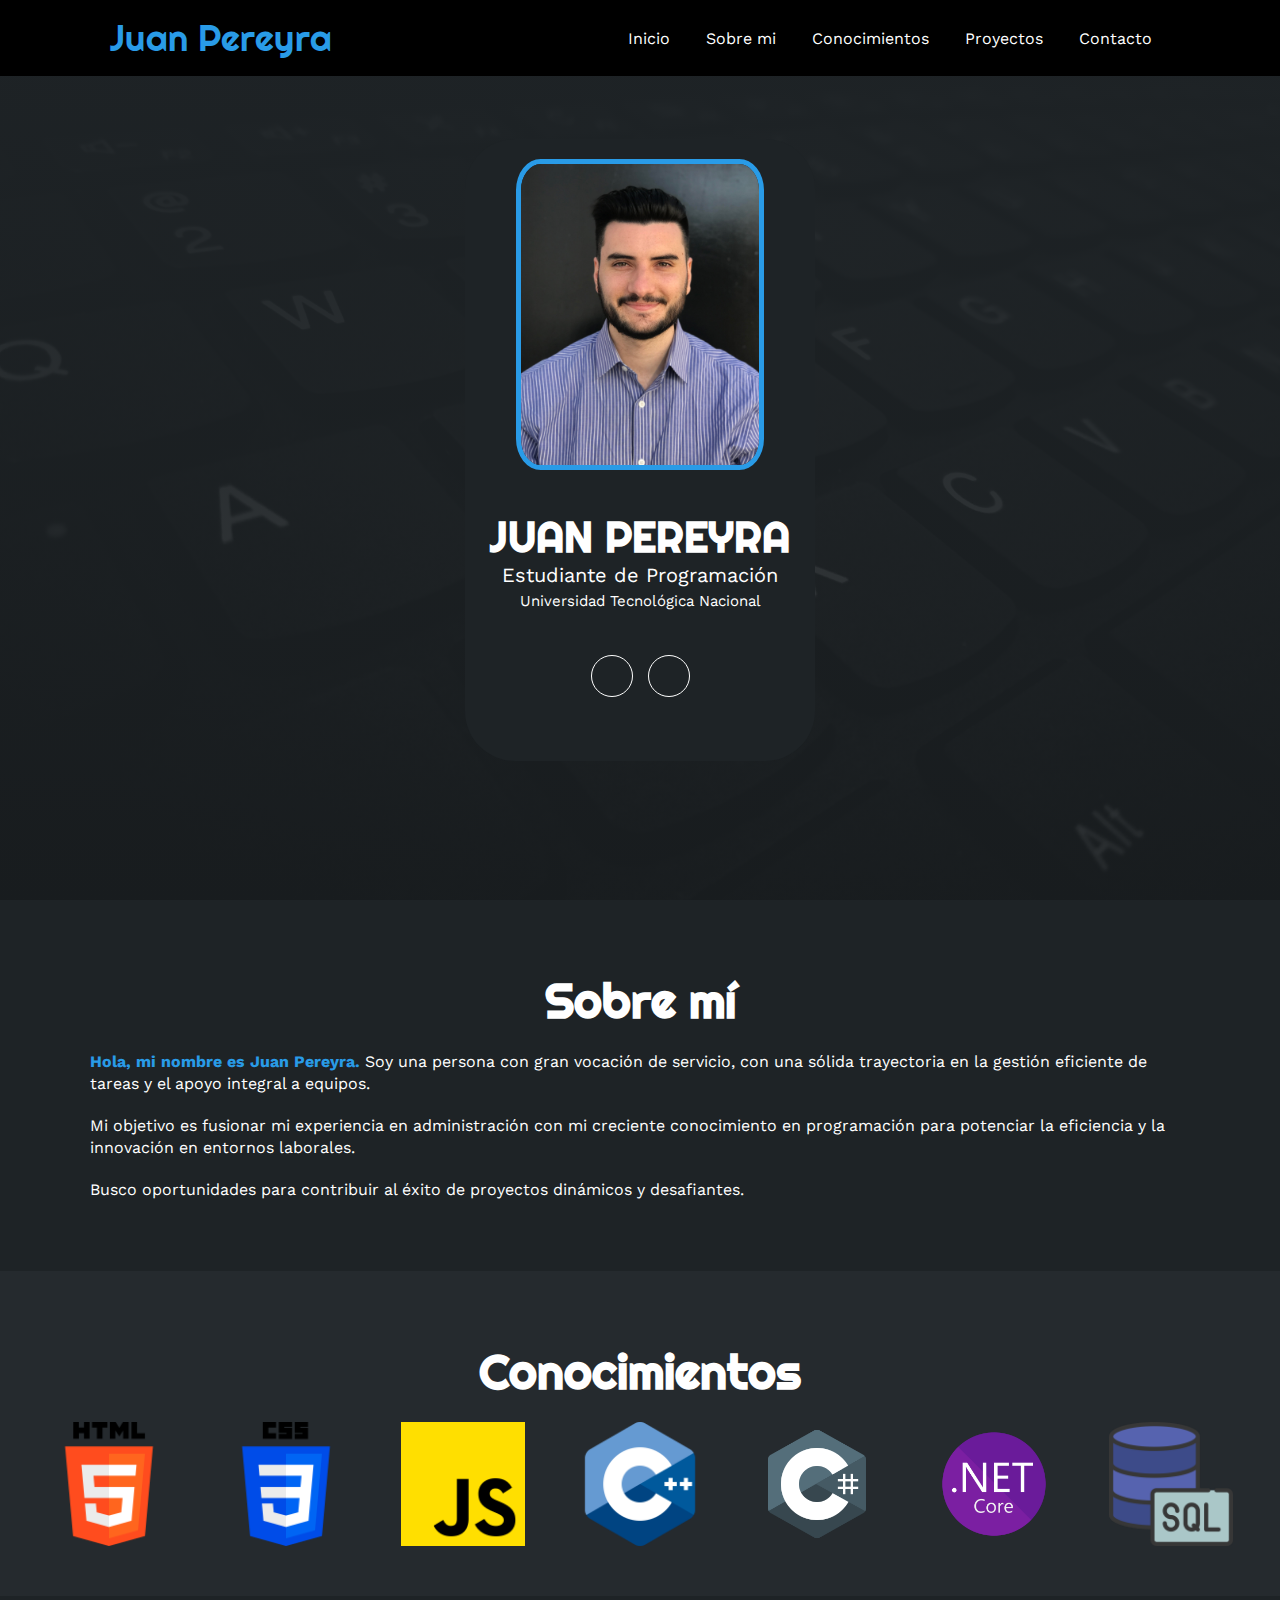
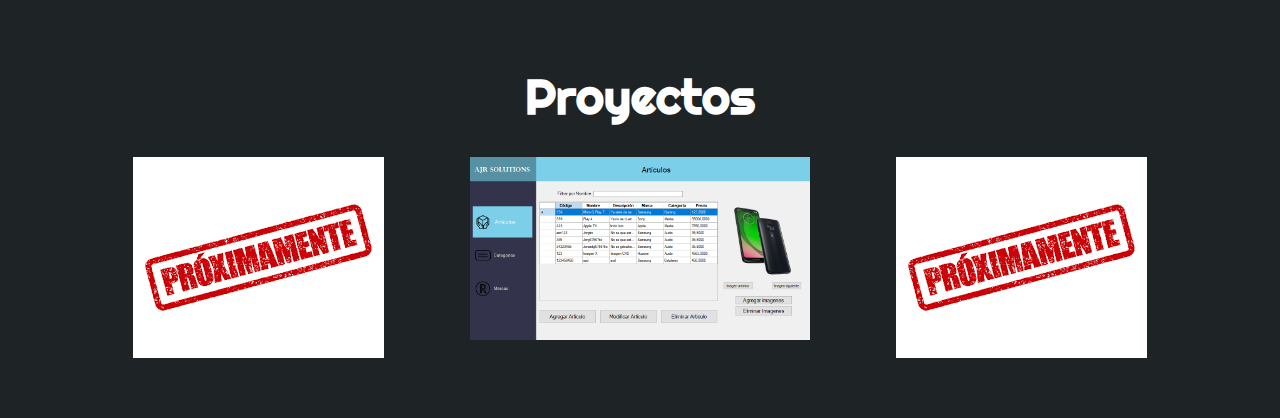
==== index.html @ 8c3b56a8 "Seccion proyectos creada con sus estilos" ====
<!DOCTYPE html>
<html lang="en">
<head>
    <meta charset="UTF-8">
    <meta name="viewport" content="width=device-width, initial-scale=1.0">
    <link rel="stylesheet" href="https://cdnjs.cloudflare.com/ajax/libs/font-awesome/6.5.2/css/all.min.css" integrity="sha512-SnH5WK+bZxgPHs44uWIX+LLJAJ9/2PkPKZ5QiAj6Ta86w+fsb2TkcmfRyVX3pBnMFcV7oQPJkl9QevSCWr3W6A==" crossorigin="anonymous" referrerpolicy="no-referrer" />
    <title>Portfolio Juan Pereyra</title>
    <link rel="stylesheet" href="estilos.css">
</head>
<body>

    <!-- BARRA DE NAV -->
    <div class="contenedor-header">
        <header>
            <div class="logo">
                <a href="#" >Juan Pereyra</a>
            </div>
            <nav id="nav">
                <ul>
                    <li><a href="#inicio">Inicio</a></li>
                    <li><a href="#sobremi">Sobre mi</a></li>
                    <li><a href="#conocimientos">Conocimientos</a></li>
                    <li><a href="#proyectos">Proyectos</a></li>
                    <li><a href="#contacto">Contacto</a></li>
                </ul>
            </nav>
            <div class="nav-responsive">
                <i class="fa-solid fa-bars"></i>
            </div>
        </header>
    </div>

    <!-- INICIO -->
    <section id="inicio" class="inicio">
        <div class="contenido-banner">
            <div class="contenedor-img">
                <img src="Imagenes/img-juan-pereyra.jpg" alt="Imagen-Juan-Pereyra">
            </div>
            <h1>JUAN PEREYRA</h1>
            <h2>Estudiante de Programación</h2>
            <h3>Universidad Tecnológica Nacional</h3>
            <div class="redes">
                <a href="https://www.linkedin.com/in/juanpereyrajmp/" target="_blank"><i class="fa-brands fa-linkedin-in"></i></a>
                <a href="https://github.com/juanpereyrajmp" target="_blank"><i class="fa-brands fa-github"></i></a>
            </div>
        </div>
    </section>

    <!-- SOBRE MI -->
    <section id="sobremi" class="sobremi">
        <div class="contenido-seccion">
            <h2>Sobre mí</h2>
            <p><span>Hola, mi nombre es Juan Pereyra.</span> Soy una persona con gran vocación de servicio, con una sólida trayectoria en la gestión eficiente de tareas
                y el apoyo integral a equipos. 
            </p>
            <p>
                Mi objetivo es fusionar mi experiencia en administración con mi creciente conocimiento en
                programación para potenciar la eficiencia y la innovación en entornos laborales. 
            </p>
            <p>
                Busco oportunidades para contribuir al éxito de proyectos dinámicos y desafiantes.
            </p>
        </div>
    </section>

    <!-- CONOCIMIENTOS -->
    <section class="conocimientos" id="conocimientos">
        <div class="contenido-seccion">
            <h2>Conocimientos</h2>
            <div class="contenedor-conocimientos">
                <img src="Imagenes/html.png" alt="">
                <img src="Imagenes/css.png" alt="css">
                <img src="Imagenes/js.png" alt="javascript">
                <img src="Imagenes/c++.png" alt="c++">
                <img src="Imagenes/c.png" alt="c">
                <img src="Imagenes/net.png" alt=".net">
                <img src="Imagenes/sql.png" alt="sqlserver">
            </div>
        </div>
    </section>

    <!-- PROYECTOS -->
    <section id="proyectos" class="proyectos">
        <div class="contenido-seccion">
            <h2>Proyectos</h2>
            <div class="galeria">
                <div class="proyecto">
                    <img src="Imagenes/proximamente.png" alt="proximamente">
                    <div class="overlay">
                        <h3>Nombre Proyecto</h3>
                        <p>Proximamente nuevos proyectos</p>
                    </div>
                </div>
                <div class="proyecto">
                    <img src="Imagenes/abm-articulos.png" alt="abm-articulos">
                    <a href="https://github.com/juanpereyrajmp/tp-winform-equipo-8" target="_blank">
                        <div class="overlay">
                            <h3>ABM Artículos</h3>
                            <p>C# - SQL Server - WinForms</p>
                        </div>
                    </a>
                </div>
                <div class="proyecto">
                    <img src="Imagenes/proximamente.png" alt="proximamente">
                    <div class="overlay">
                        <h3>Nombre Proyecto</h3>
                        <p>Proximamente nuevos proyectos</p>
                    </div>
                </div>
            </div>
        </div>
    </section>

    <footer>

    </footer>
</body>
</html>
---- estilos.css ----
@import url('https://fonts.googleapis.com/css2?family=Work+Sans:ital,wght@0,100..900;1,100..900&display=swap');
@import url('https://fonts.googleapis.com/css2?family=Righteous&display=swap');

*{
    box-sizing: border-box;
    font-family: 'Work Sans';
    margin: 0;
    padding: 0;
}
html{
    scroll-behavior: smooth;
}

/* NAV */

.contenedor-header{
    background: black;
    position: fixed;
    width: 100%;
    top: 0;
    left: 0;
    z-index: 99;
}
.contenedor-header header{
    max-width: 1100px;
    margin: auto;
    display: flex;
    justify-content: space-between;
    align-items: center;
    padding: 15px 20px;
}
.contenedor-header header .logo a{
    font-family: 'Righteous';
    font-size: 36px;
    color: #299be7;
    text-decoration: none;
}
.contenedor-header header ul{
    display: flex;
    list-style: none;
}
.contenedor-header header nav ul li a{
    text-align: none;
    color: #fff;
    margin: 0 15px;
    padding: 3px;
    transition: .5s;
    text-decoration: none;
}
.contenedor-header header nav ul li a:hover{
    color: #299be7;
}
.nav-responsive{
    background-color: #299be7;
    color: #fff;
    padding: 5px 10px;
    border-radius: 5px;
    cursor: pointer;
    display: none;
}

/* INICIO */

.inicio{
    background: linear-gradient(to top, rgba(30,35,38,.8), rgba(30,35,38,1)),
    url(Imagenes/teclado-fondo.jpg);
    background-size: cover;
    height: 100vh;
    color: #fff;
    display: flex;
    align-items: center;
}
.inicio .contenido-banner{
    padding: 20px;
    background-color: #1e2326;
    max-width: 350px;
    margin: auto;
    text-align: center;
    border-radius: 50px;
}
.inicio .contenido-banner img{
    margin-top: 20px;
    border: 5px solid #299be7;
    display: block;
    width: 80%;
    margin: auto;
    border-radius: 10%;
}
.inicio .contenido-banner h1{
    margin-top: 40px;
    font-size: 42px;
    font-family: 'Righteous';
}
.inicio .contenido-banner h2{
    font-size: 20px;
    font-weight: normal;
}
.inicio .contenido-banner h3{
    font-size: 15px;
    font-weight: normal;
    padding: 5px;
}
.inicio .contenido-banner .redes a{
    color: #fff;
    display: inline-block;
    text-decoration: none;
    border: 1px solid #fff;
    border-radius: 100%;
    width: 42px;
    height: 42px;
    line-height: 42px;
    margin: 40px 5px;
    font-size: 20px;
    transition: .3s;
}
.inicio .contenido-banner .redes a:hover{
    background-color: #299be7;
}

/* SOBRE MI */

.sobremi{
    background-color: #1e2326;
    color: #fff;
    padding: 50px 20px;
}
.sobremi .contenido-seccion{
    max-width: 1100px;
    margin: auto;
}
.sobremi h2{
    font-size: 48px;
    font-family: 'Righteous';
    text-align: center;
    padding: 20px 0;
}
.sobremi .contenido-seccion p{
    font: 18px;
    line-height: 22px;
    margin-bottom: 20px;
}
.sobremi .contenido-seccion p span{
    color: #299be7;
    font-weight: bold;
}

/* CONOCIMIENTOS */
.conocimientos{
    background-color: #252a2e;
    color: #fff;
    padding: 50px 20px;
}
.conocimientos h2{
    font-size: 48px;
    font-family: 'Righteous';
    text-align: center;
    padding: 20px 0;
}
.contenedor-conocimientos{
    display: flex;
    justify-content: center;
    
}
.contenedor-conocimientos img{
    margin-top: 20px;
    display: block;
    width: 10%;
    margin: auto;
}

/* PROYECTOS */
.proyectos{
    background-color: #1e2326;
    color: #fff;
    padding: 50px 20px;
}
.proyectos .contenido-seccion{
    max-width: 1100px;
    margin: auto;
}
.proyectos h2{
    font-size: 48px;
    font-family: 'Righteous';
    text-align: center;
    padding: 20px 0;
}
.proyectos .galeria{
    display: flex;
    flex-wrap: wrap;
    justify-content: space-around;
}
.proyectos .galeria .proyecto{
    color: black;
    position: relative;
    max-width: 340px;
    height: fit-content;
    margin: 10px;
    cursor: pointer;
}
.proyectos a{
    color: black;
}
.proyectos .galeria .proyecto img{
    width: 100%;
    display: block;
}
.proyectos .galeria .proyecto .overlay{
    position: absolute;
    top: 0;
    width: 100%;
    height: 100%;
    text-align: center;
    background: linear-gradient(rgba(41,155,231,.8), rgba(41,155,231,.8));
    display: flex;
    flex-direction: column;
    justify-content: center;
    transition: 1s;
    font-size: 18px;
    letter-spacing: 3px;
    opacity: 0;
}
.proyectos .galeria .proyecto .overlay h3{
    margin-bottom: 20px;
    transition: 1s;
}
.proyectos .galeria .proyecto .overlay:hover{
    opacity: 1;
}
.proyectos .galeria .proyecto .overlay:hover h3{
    margin-bottom: 0px;
}
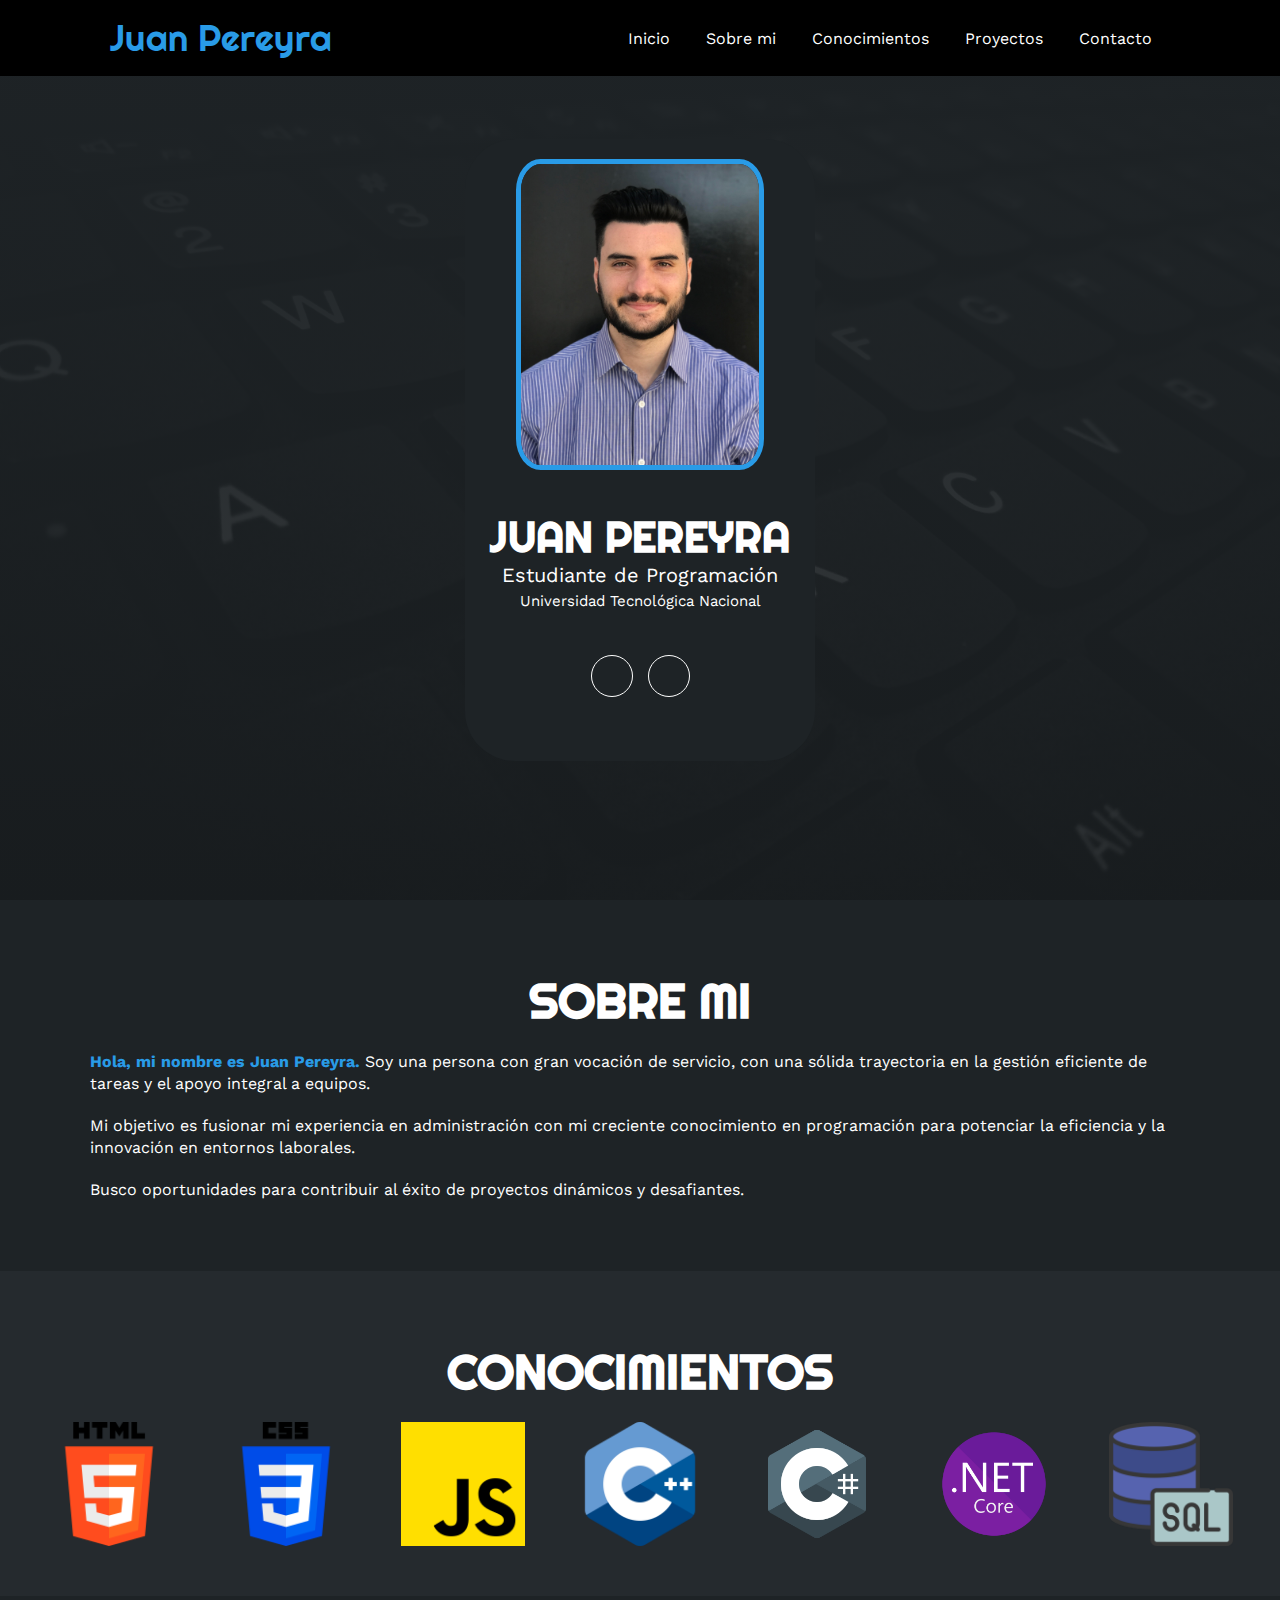
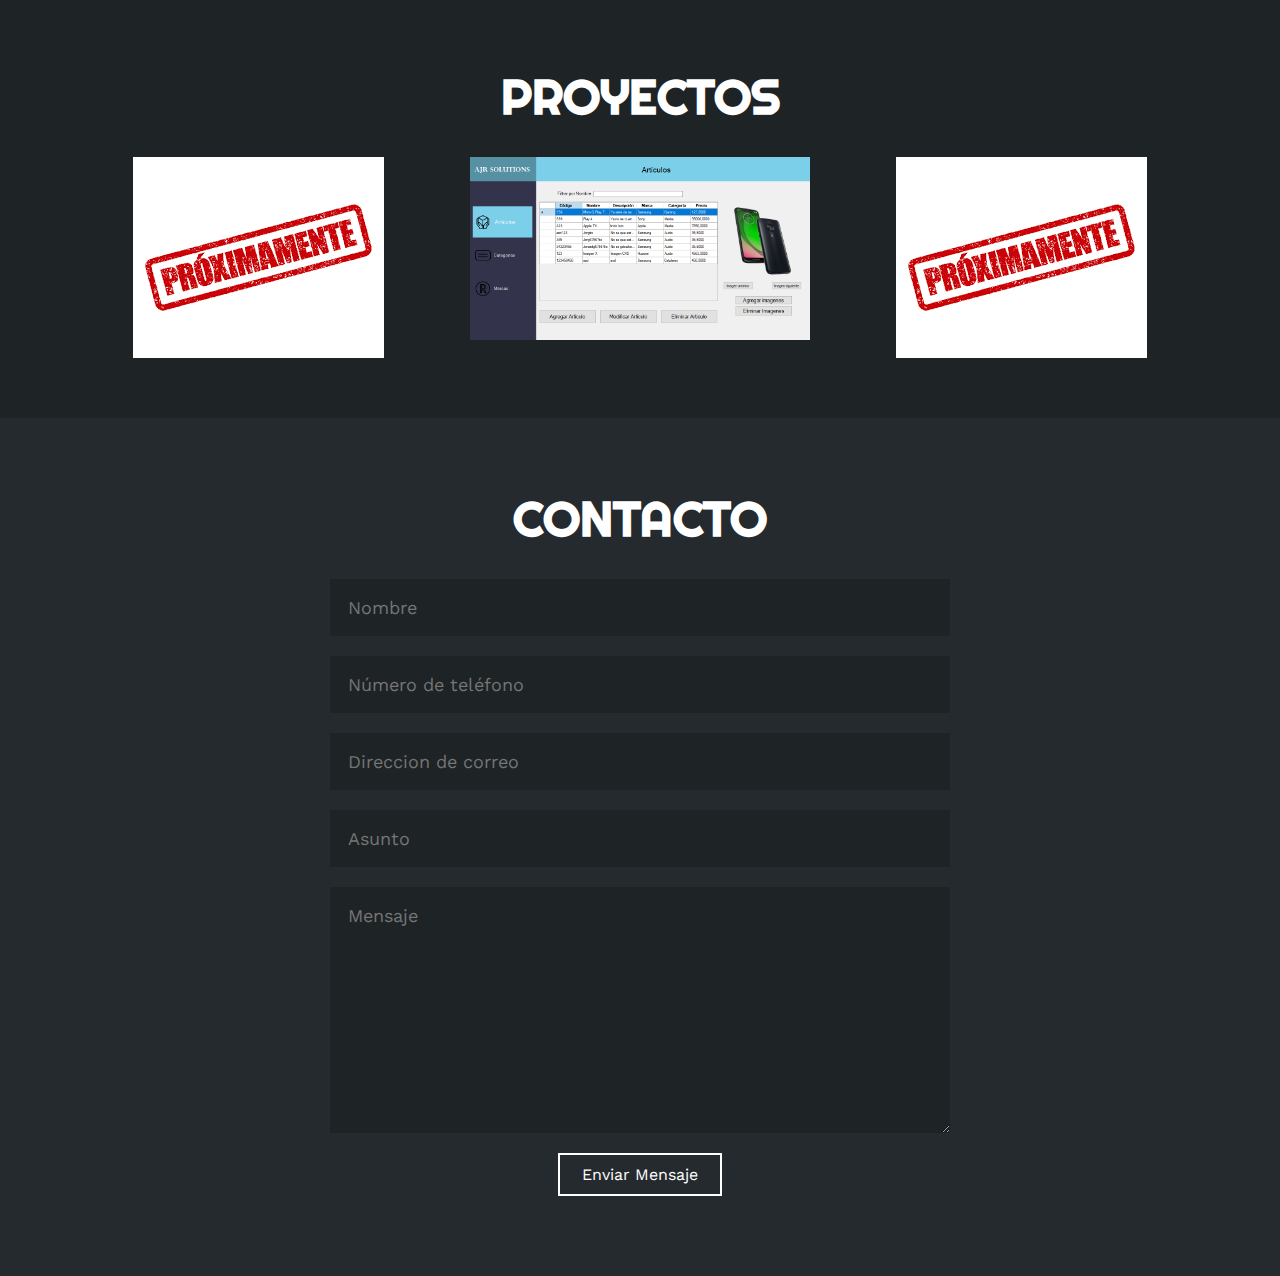
==== commit 4e1b8fa0: "Seccion de contacto creada con sus estilos" ====
--- a/index.html
+++ b/index.html
@@ -49,7 +49,7 @@
     <!-- SOBRE MI -->
     <section id="sobremi" class="sobremi">
         <div class="contenido-seccion">
-            <h2>Sobre mí</h2>
+            <h2>SOBRE MI</h2>
             <p><span>Hola, mi nombre es Juan Pereyra.</span> Soy una persona con gran vocación de servicio, con una sólida trayectoria en la gestión eficiente de tareas
                 y el apoyo integral a equipos. 
             </p>
@@ -66,7 +66,7 @@
     <!-- CONOCIMIENTOS -->
     <section class="conocimientos" id="conocimientos">
         <div class="contenido-seccion">
-            <h2>Conocimientos</h2>
+            <h2>CONOCIMIENTOS</h2>
             <div class="contenedor-conocimientos">
                 <img src="Imagenes/html.png" alt="">
                 <img src="Imagenes/css.png" alt="css">
@@ -82,7 +82,7 @@
     <!-- PROYECTOS -->
     <section id="proyectos" class="proyectos">
         <div class="contenido-seccion">
-            <h2>Proyectos</h2>
+            <h2>PROYECTOS</h2>
             <div class="galeria">
                 <div class="proyecto">
                     <img src="Imagenes/proximamente.png" alt="proximamente">
@@ -111,6 +111,25 @@
         </div>
     </section>
 
+    <!-- CONTACTO -->
+    <section id="contacto" class="contacto">
+        <div class="contenido-seccion">
+            <h2>CONTACTO</h2>
+            <div class="fila">
+                <div class="col">
+                    <input type="text" placeholder="Nombre">
+                    <input type="text" placeholder="Número de teléfono">
+                    <input type="text" placeholder="Direccion de correo">
+                    <input type="text" placeholder="Asunto">
+                    <textarea name="" id="" cols="30" rows="10" placeholder="Mensaje"></textarea>
+                    <button>
+                        Enviar Mensaje <i class="fa-solid fa-paper-plane"></i>
+                        <span class="overlay"></span>
+                    </button>
+                </div>
+            </div>
+        </div>
+    </section>
     <footer>
 
     </footer>
--- a/estilos.css
+++ b/estilos.css
@@ -230,4 +230,67 @@
     margin-bottom: 0px;
 }
 
-
+/* CONTACTO */
+.contacto{
+    background-image: url();
+    background-color: #252a2e;
+    color: #fff;
+    padding: 50px 0;
+}
+.contacto .contenido-seccion{
+    max-width: 1100;
+    margin: auto;
+}
+.contacto h2{
+    font-size: 48px;
+    font-family: 'Righteous';
+    text-align: center;
+    padding: 20px 0;
+}
+.contacto .fila{
+    display: flex;
+    justify-content: center;
+}
+.contacto .col{
+    width: 50%;
+    padding: 10px;
+    position: relative;
+}
+.contacto .col input, .contacto .col textarea{
+    display: block;
+    width: 100%;
+    padding: 18px;
+    border: none;
+    margin-bottom: 20px;
+    background-color: #1e2326;
+    color: #fff;
+    font-size: 18px;
+}
+.contacto button{
+    cursor: pointer;
+    background-color: transparent;
+    border: 2px solid #fff;
+    width: fit-content;
+    display: block;
+    margin: 20px auto;
+    padding: 10px 22px;
+    font-size: 16px;
+    color: #fff;
+    position: relative;
+    z-index: 10;
+}
+.contacto button .overlay{
+    position: absolute;
+    top: 0;
+    left: 0;
+    width: 0;
+    height: 100%;
+    background-color: #299be7;
+    z-index: -1;
+    transition: 1s;
+}
+.contacto button:hover .overlay{
+    width: 100%;
+}
+
+
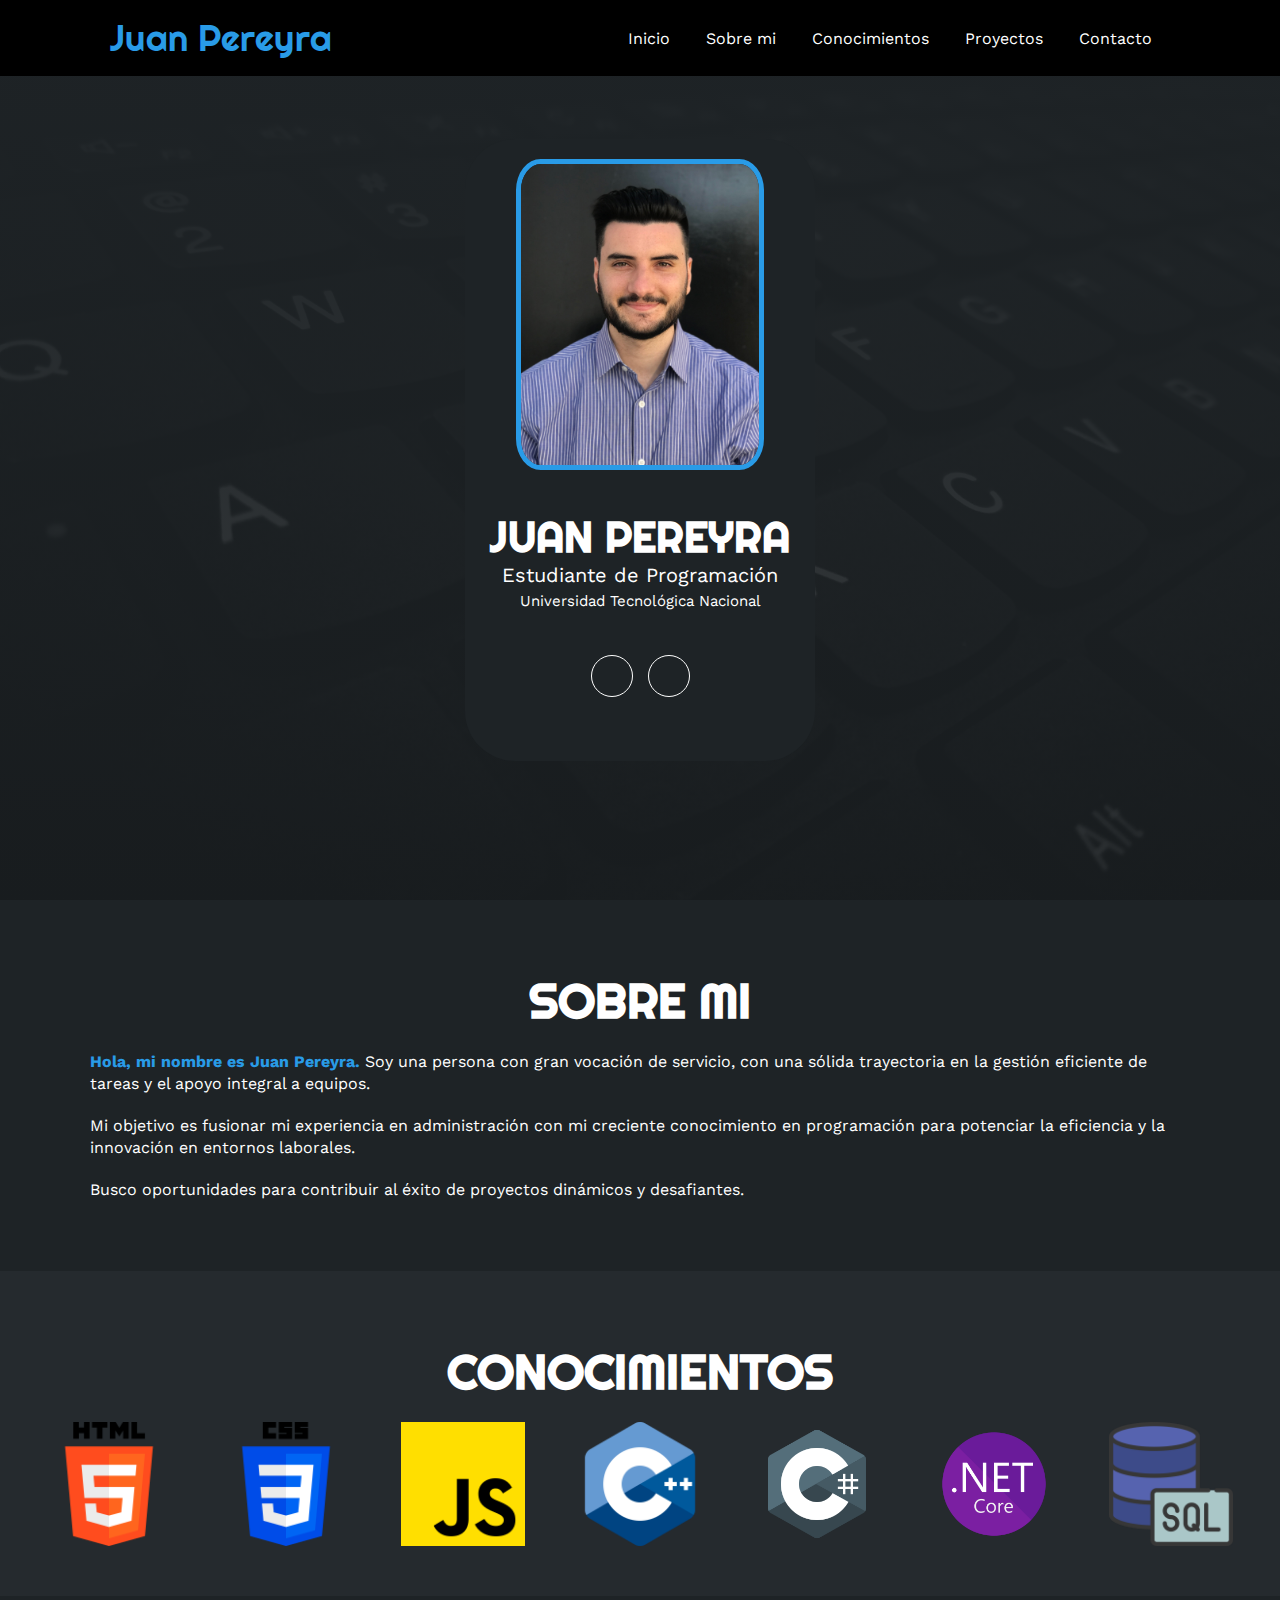
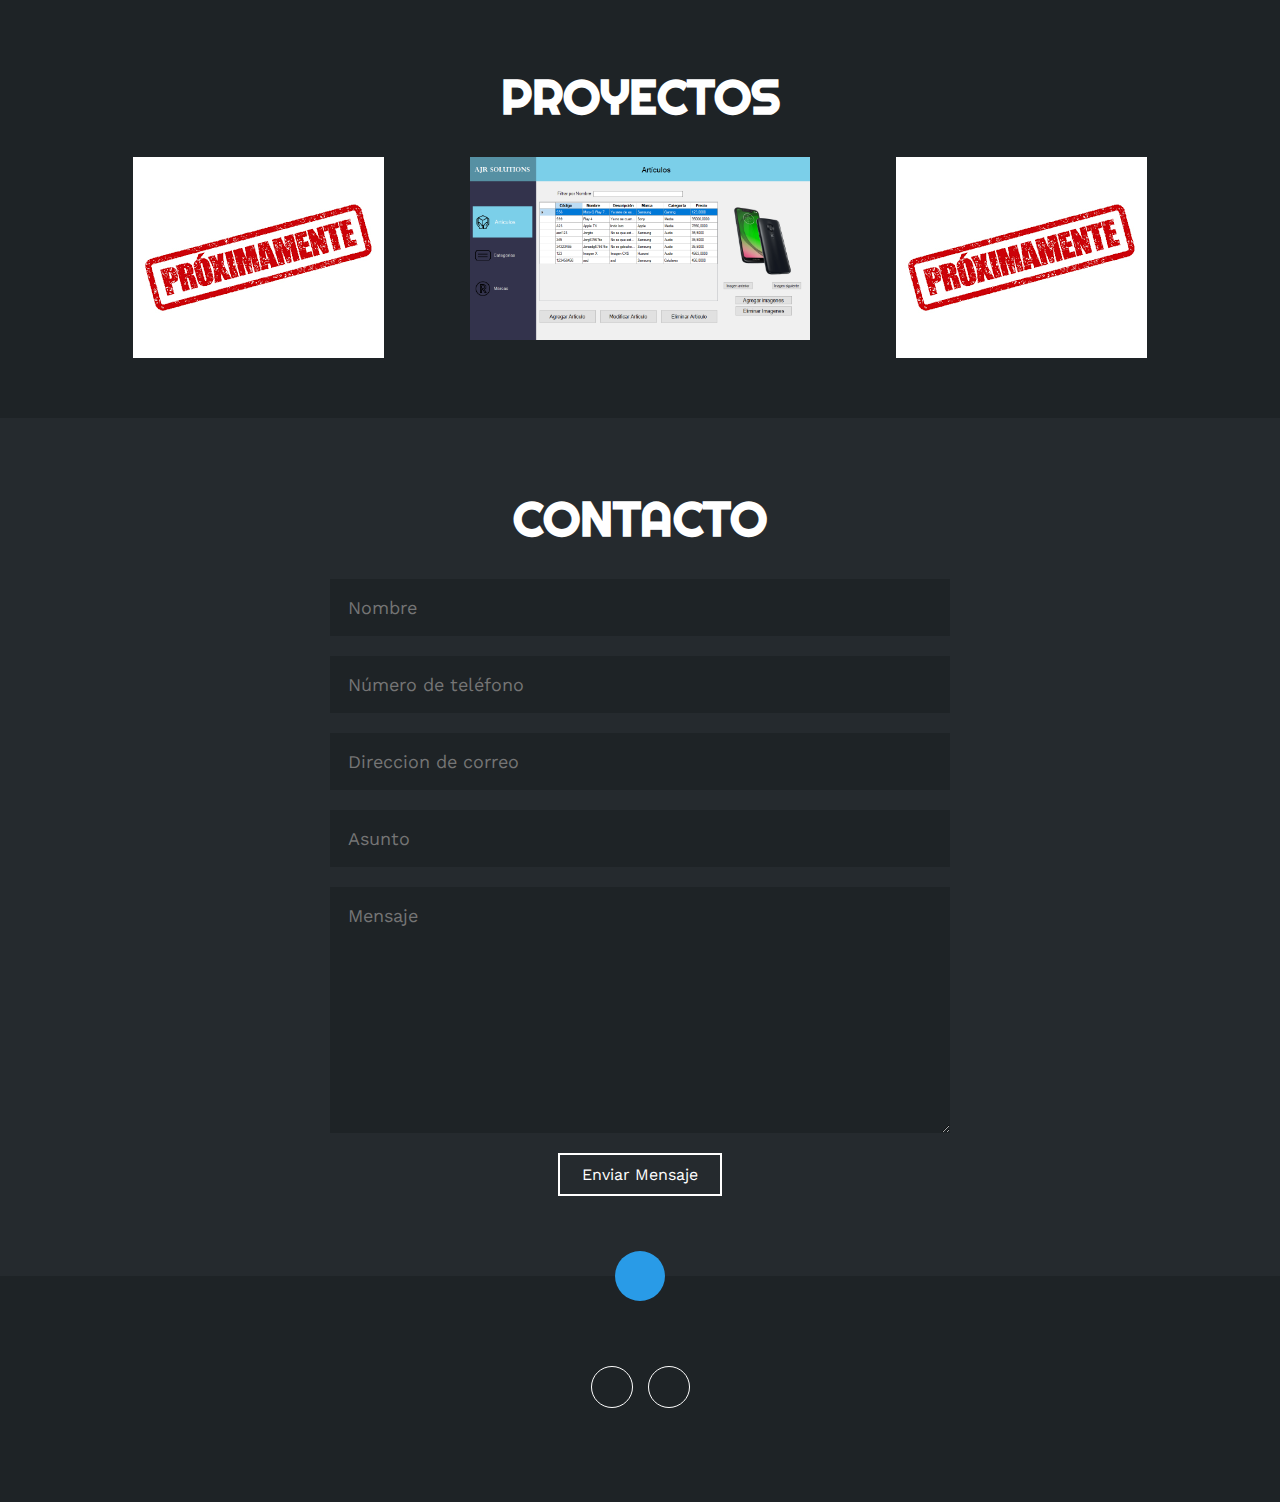
==== commit 25d175a7: "Agregada la seccion footer con sus estilos" ====
--- a/index.html
+++ b/index.html
@@ -130,8 +130,16 @@
             </div>
         </div>
     </section>
+
+    <!-- FOOTER -->
     <footer>
-
+        <a href="#inicio" class="arriba">
+            <i class="fa-solid fa-angles-up"></i>
+        </a>
+        <div class="redes">
+            <a href="https://www.linkedin.com/in/juanpereyrajmp/" target="_blank"><i class="fa-brands fa-linkedin-in"></i></a>
+            <a href="https://github.com/juanpereyrajmp" target="_blank"><i class="fa-brands fa-github"></i></a>
+        </div>
     </footer>
 </body>
 </html>--- a/estilos.css
+++ b/estilos.css
@@ -293,4 +293,52 @@
     width: 100%;
 }
 
-
+/* FOOTER */
+footer{
+    background-color: #1e2326;
+    color: #fff;
+    padding: 50px 0 30px 0;
+    text-align: center;
+    position: relative;
+    width: 100%;
+}
+footer .redes{
+    margin-bottom: 20px;
+}
+footer .redes a{
+    color: #fff;
+    display: inline-block;
+    text-decoration: none;
+    border: 1px solid #fff;
+    border-radius: 100%;
+    width: 42px;
+    height: 42px;
+    line-height: 42px;
+    margin: 40px 5px;
+    font-size: 20px;
+    transition: .3s;
+}
+footer .arriba{
+    display: block;
+    width: 50px;
+    height: 50px;
+    background-color: #299be7;
+    color: #fff;
+    position: absolute;
+    left: 50%;
+    transform: translateX(-50%);
+    top: -25px;
+    border-radius: 50%;
+    line-height: 50px;
+    font-size: 18px;
+}
+footer .redes a:hover{
+    background-color: #299be7;
+}
+
+/* RESPONSIVE */
+@media screen and (max-width:980px){
+    nav{
+        display: none;
+    }
+}
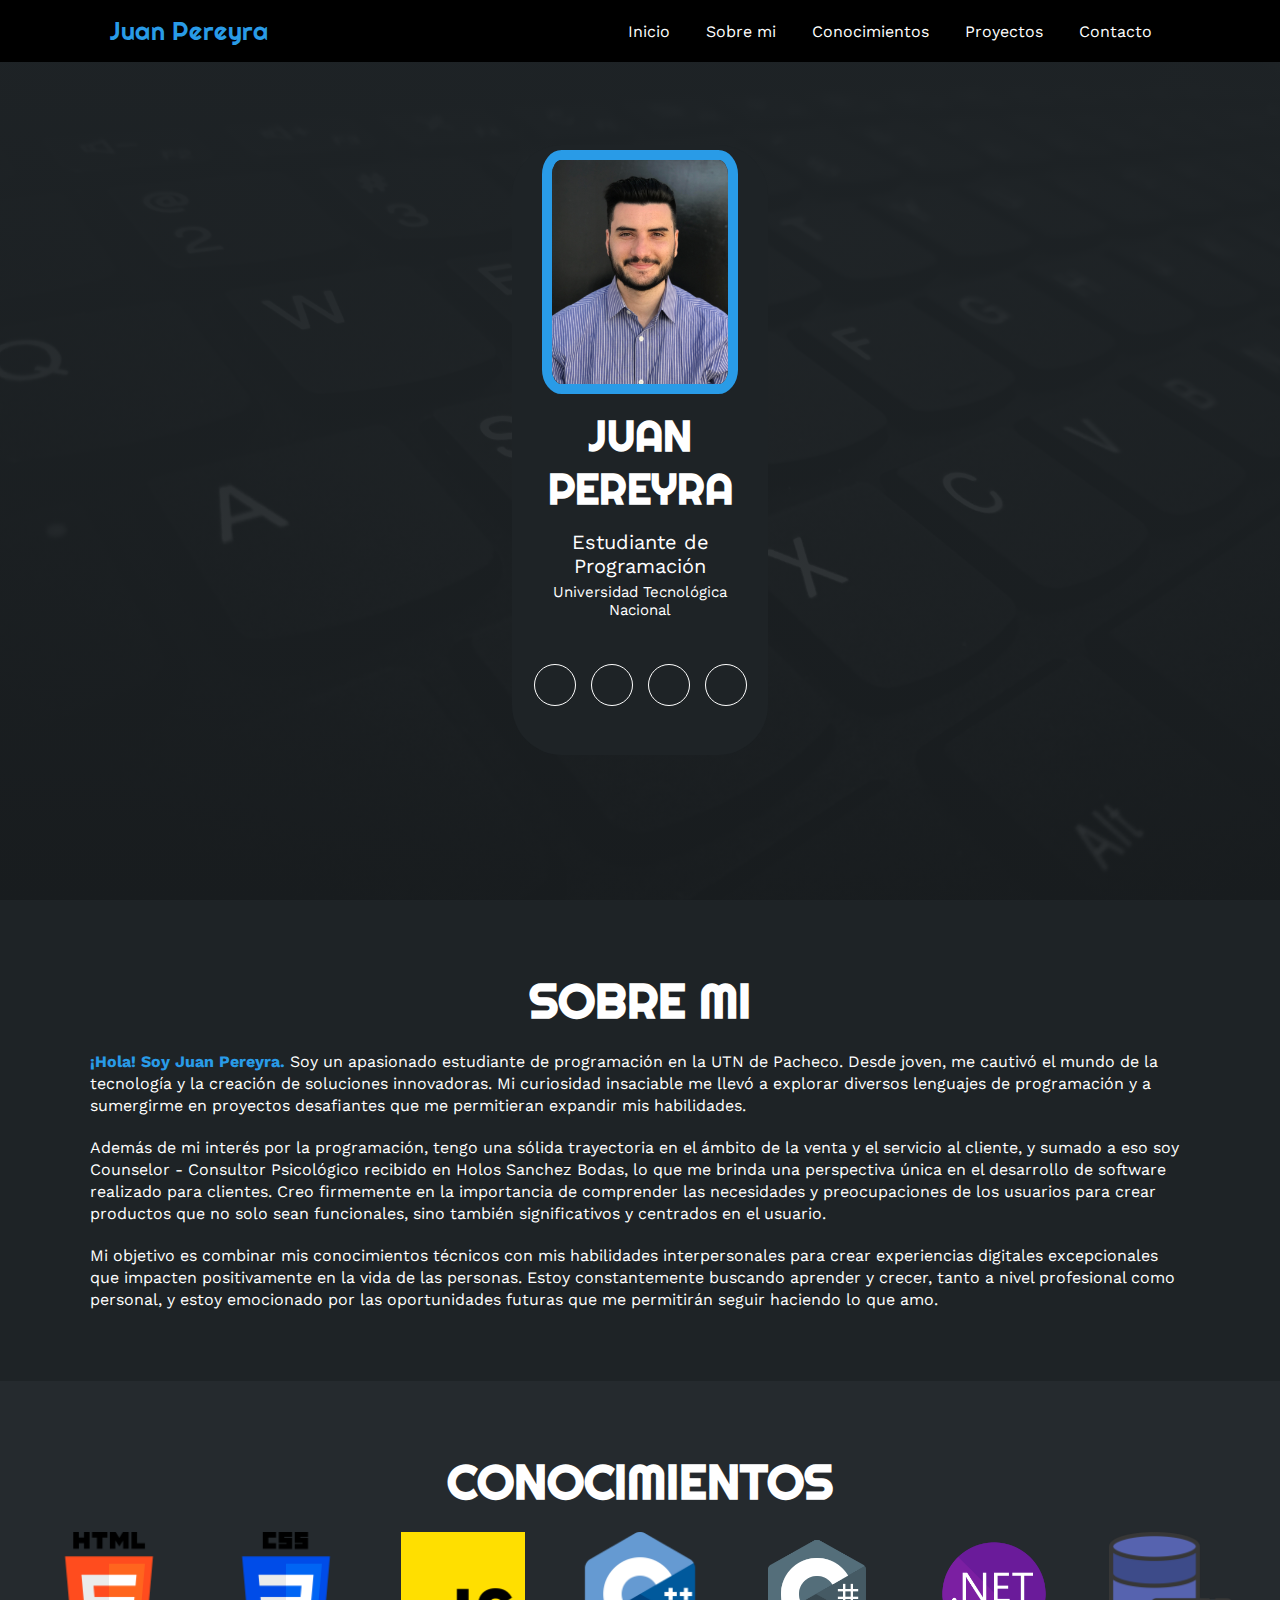
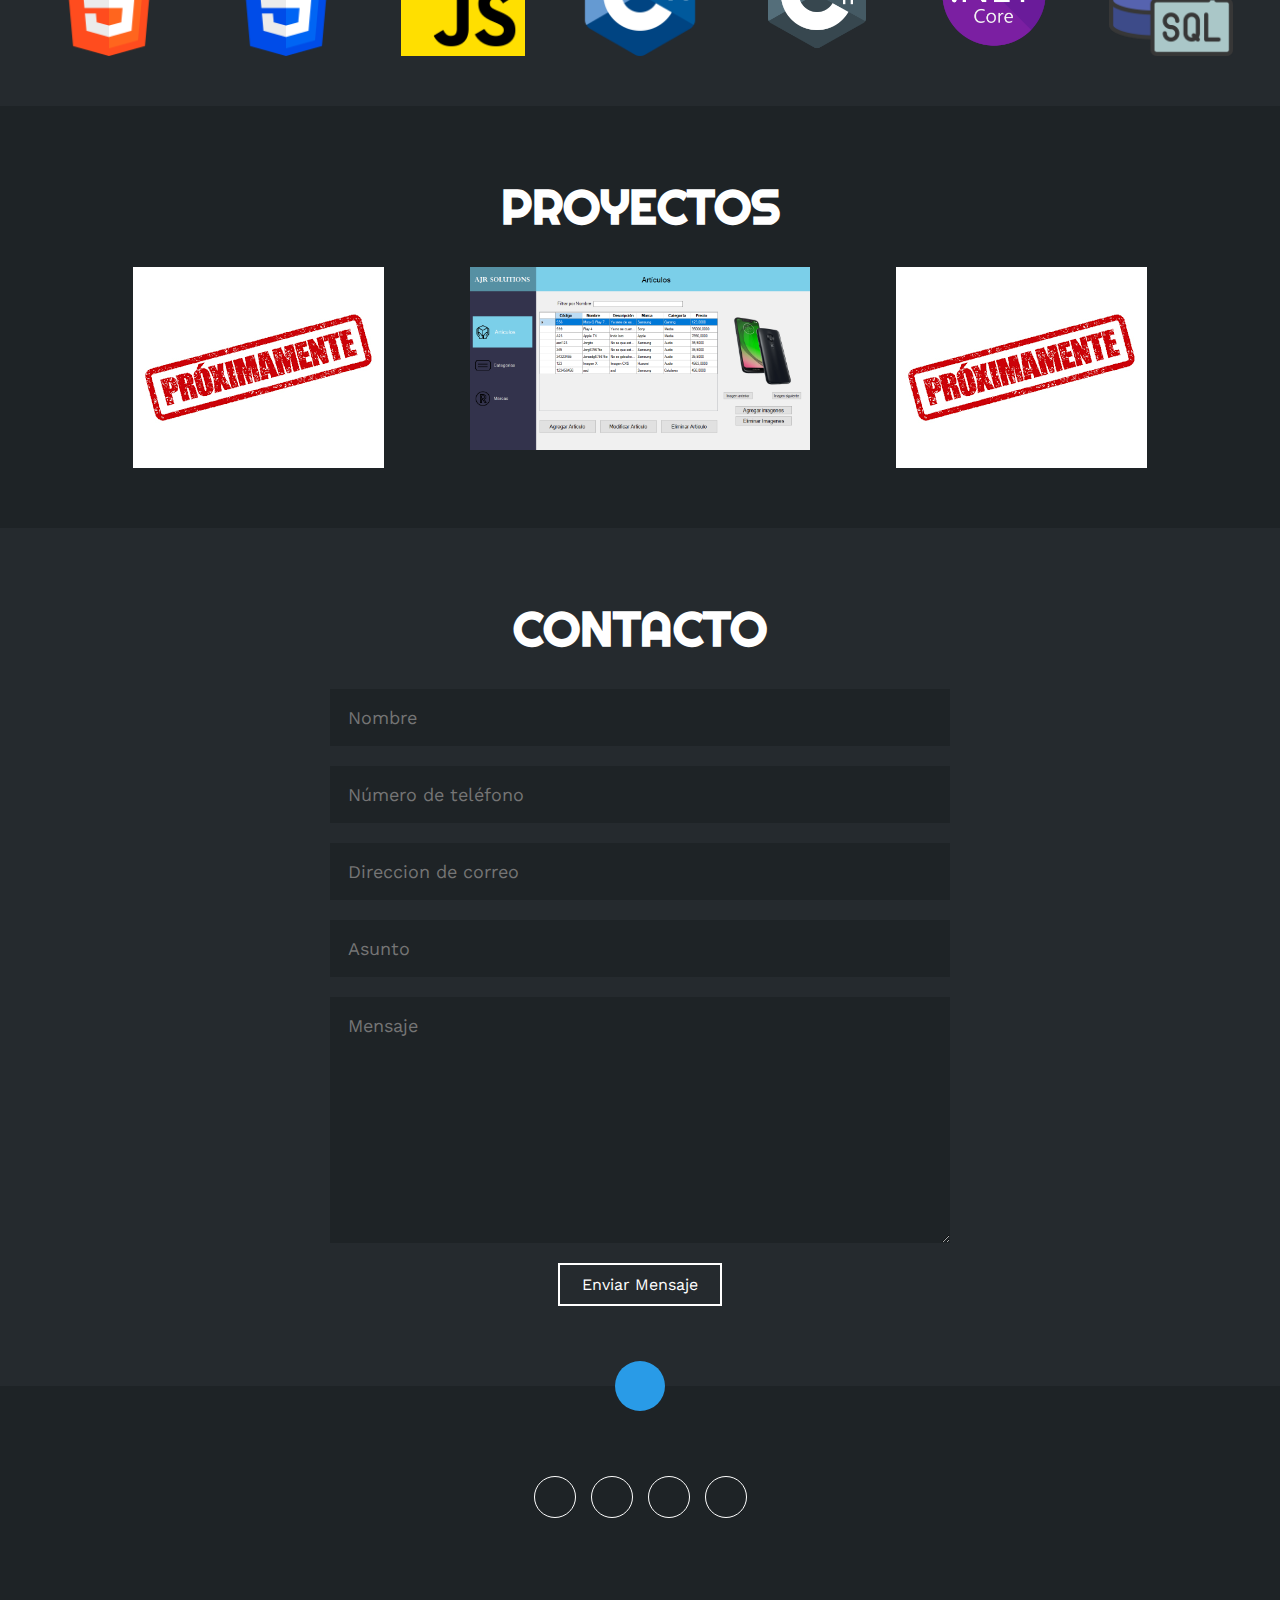
==== commit 7113629e: "cambios esteticos, detalles del inicio e iconos whatsapp e instagram" ====
--- a/index.html
+++ b/index.html
@@ -5,6 +5,7 @@
     <meta name="viewport" content="width=device-width, initial-scale=1.0">
     <link rel="stylesheet" href="https://cdnjs.cloudflare.com/ajax/libs/font-awesome/6.5.2/css/all.min.css" integrity="sha512-SnH5WK+bZxgPHs44uWIX+LLJAJ9/2PkPKZ5QiAj6Ta86w+fsb2TkcmfRyVX3pBnMFcV7oQPJkl9QevSCWr3W6A==" crossorigin="anonymous" referrerpolicy="no-referrer" />
     <title>Portfolio Juan Pereyra</title>
+    <link rel="icon" href="Imagenes/portfolio.ico">
     <link rel="stylesheet" href="estilos.css">
 </head>
 <body>
@@ -15,18 +16,15 @@
             <div class="logo">
                 <a href="#" >Juan Pereyra</a>
             </div>
-            <nav id="nav">
+            <nav id="nav" class="responsive">
                 <ul>
-                    <li><a href="#inicio">Inicio</a></li>
-                    <li><a href="#sobremi">Sobre mi</a></li>
-                    <li><a href="#conocimientos">Conocimientos</a></li>
-                    <li><a href="#proyectos">Proyectos</a></li>
-                    <li><a href="#contacto">Contacto</a></li>
+                    <li><a href="#inicio" onclick="seleccionar()">Inicio</a></li>
+                    <li><a href="#sobremi" onclick="seleccionar()">Sobre mi</a></li>
+                    <li><a href="#conocimientos" onclick="seleccionar()">Conocimientos</a></li>
+                    <li><a href="#proyectos" onclick="seleccionar()">Proyectos</a></li>
+                    <li><a href="#contacto" onclick="seleccionar()">Contacto</a></li>
                 </ul>
             </nav>
-            <div class="nav-responsive">
-                <i class="fa-solid fa-bars"></i>
-            </div>
         </header>
     </div>
 
@@ -42,6 +40,8 @@
             <div class="redes">
                 <a href="https://www.linkedin.com/in/juanpereyrajmp/" target="_blank"><i class="fa-brands fa-linkedin-in"></i></a>
                 <a href="https://github.com/juanpereyrajmp" target="_blank"><i class="fa-brands fa-github"></i></a>
+                <a href="https://www.instagram.com/juanpereyra.jmp/" target="_blank"><i class="fa-brands fa-instagram"></i></a>
+                <a href="https://wa.link/ef57wp"><i class="fa-brands fa-whatsapp"></i></a>
             </div>
         </div>
     </section>
@@ -50,17 +50,32 @@
     <section id="sobremi" class="sobremi">
         <div class="contenido-seccion">
             <h2>SOBRE MI</h2>
-            <p><span>Hola, mi nombre es Juan Pereyra.</span> Soy una persona con gran vocación de servicio, con una sólida trayectoria en la gestión eficiente de tareas
-                y el apoyo integral a equipos. 
+            <p><span> ¡Hola! Soy Juan Pereyra.</span> Soy un apasionado estudiante de programación en la UTN de Pacheco. 
+                Desde joven, me cautivó el mundo de la tecnología y la creación de soluciones innovadoras. 
+                Mi curiosidad insaciable me llevó a explorar diversos lenguajes de programación y a sumergirme 
+                en proyectos desafiantes que me permitieran expandir mis habilidades.
             </p>
             <p>
-                Mi objetivo es fusionar mi experiencia en administración con mi creciente conocimiento en
-                programación para potenciar la eficiencia y la innovación en entornos laborales. 
+                Además de mi interés por la programación, tengo una sólida trayectoria en el ámbito de la venta y el servicio al cliente, y sumado a eso 
+                soy Counselor - Consultor Psicológico recibido en Holos Sanchez Bodas, lo que me brinda una perspectiva 
+                única en el desarrollo de software realizado para clientes. Creo firmemente en la importancia de comprender las necesidades y preocupaciones 
+                de los usuarios para crear productos que no solo sean funcionales, sino también significativos y centrados en el usuario.
+ 
             </p>
             <p>
-                Busco oportunidades para contribuir al éxito de proyectos dinámicos y desafiantes.
+                Mi objetivo es combinar mis conocimientos técnicos con mis habilidades interpersonales para crear experiencias 
+                digitales excepcionales que impacten positivamente en la vida de las personas. 
+                Estoy constantemente buscando aprender y crecer, tanto a nivel profesional como personal, y estoy emocionado por las 
+                oportunidades futuras que me permitirán seguir haciendo lo que amo.
             </p>
         </div>
+
+        
+
+        
+        
+        
+
     </section>
 
     <!-- CONOCIMIENTOS -->
@@ -87,7 +102,7 @@
                 <div class="proyecto">
                     <img src="Imagenes/proximamente.png" alt="proximamente">
                     <div class="overlay">
-                        <h3>Nombre Proyecto</h3>
+                        <h3>Proyecto</h3>
                         <p>Proximamente nuevos proyectos</p>
                     </div>
                 </div>
@@ -103,7 +118,7 @@
                 <div class="proyecto">
                     <img src="Imagenes/proximamente.png" alt="proximamente">
                     <div class="overlay">
-                        <h3>Nombre Proyecto</h3>
+                        <h3>Proyecto</h3>
                         <p>Proximamente nuevos proyectos</p>
                     </div>
                 </div>
@@ -114,20 +129,22 @@
     <!-- CONTACTO -->
     <section id="contacto" class="contacto">
         <div class="contenido-seccion">
-            <h2>CONTACTO</h2>
-            <div class="fila">
-                <div class="col">
-                    <input type="text" placeholder="Nombre">
-                    <input type="text" placeholder="Número de teléfono">
-                    <input type="text" placeholder="Direccion de correo">
-                    <input type="text" placeholder="Asunto">
-                    <textarea name="" id="" cols="30" rows="10" placeholder="Mensaje"></textarea>
-                    <button>
-                        Enviar Mensaje <i class="fa-solid fa-paper-plane"></i>
-                        <span class="overlay"></span>
-                    </button>
+            <form action="https://formsubmit.co/juanpereyrajmp@gmail.com" method="POST">
+                <h2>CONTACTO</h2>
+                <div class="fila">
+                    <div class="col">
+                        <input name="name" type="text" placeholder="Nombre">
+                        <input name="phone" type="tel" placeholder="Número de teléfono">
+                        <input name="email" type="email" placeholder="Direccion de correo">
+                        <input name="subjet" type="text" placeholder="Asunto">
+                        <textarea name="message" id="message" cols="30" rows="10" placeholder="Mensaje"></textarea>
+                        <button>
+                            Enviar Mensaje <i class="fa-solid fa-paper-plane"></i>
+                            <span class="overlay"></span>
+                        </button>
+                    </div>
                 </div>
-            </div>
+            </form>
         </div>
     </section>
 
@@ -139,6 +156,8 @@
         <div class="redes">
             <a href="https://www.linkedin.com/in/juanpereyrajmp/" target="_blank"><i class="fa-brands fa-linkedin-in"></i></a>
             <a href="https://github.com/juanpereyrajmp" target="_blank"><i class="fa-brands fa-github"></i></a>
+            <a href="https://www.instagram.com/juanpereyra.jmp/" target="_blank"><i class="fa-brands fa-instagram"></i></a>
+            <a href="https://wa.link/ef57wp"><i class="fa-brands fa-whatsapp"></i></a>
         </div>
     </footer>
 </body>
--- a/estilos.css
+++ b/estilos.css
@@ -31,7 +31,7 @@
 }
 .contenedor-header header .logo a{
     font-family: 'Righteous';
-    font-size: 36px;
+    font-size: 25px;
     color: #299be7;
     text-decoration: none;
 }
@@ -49,14 +49,6 @@
 }
 .contenedor-header header nav ul li a:hover{
     color: #299be7;
-}
-.nav-responsive{
-    background-color: #299be7;
-    color: #fff;
-    padding: 5px 10px;
-    border-radius: 5px;
-    cursor: pointer;
-    display: none;
 }
 
 /* INICIO */
@@ -71,25 +63,27 @@
     align-items: center;
 }
 .inicio .contenido-banner{
-    padding: 20px;
-    background-color: #1e2326;
-    max-width: 350px;
+    padding: 5px;
+    background-color: #1e2326;
+    max-width: 20%;
     margin: auto;
     text-align: center;
     border-radius: 50px;
 }
 .inicio .contenido-banner img{
     margin-top: 20px;
-    border: 5px solid #299be7;
+    border: 10px solid #299be7;
     display: block;
     width: 80%;
     margin: auto;
     border-radius: 10%;
 }
 .inicio .contenido-banner h1{
+    padding: 15px;
     margin-top: 40px;
     font-size: 42px;
     font-family: 'Righteous';
+    margin: auto;
 }
 .inicio .contenido-banner h2{
     font-size: 20px;
@@ -210,7 +204,7 @@
     width: 100%;
     height: 100%;
     text-align: center;
-    background: linear-gradient(rgba(41,155,231,.8), rgba(41,155,231,.8));
+    background: linear-gradient(rgba(6, 48, 77, 0.8), rgba(6, 48, 77, 0.8));
     display: flex;
     flex-direction: column;
     justify-content: center;
@@ -232,7 +226,6 @@
 
 /* CONTACTO */
 .contacto{
-    background-image: url();
     background-color: #252a2e;
     color: #fff;
     padding: 50px 0;
@@ -335,10 +328,3 @@
 footer .redes a:hover{
     background-color: #299be7;
 }
-
-/* RESPONSIVE */
-@media screen and (max-width:980px){
-    nav{
-        display: none;
-    }
-}
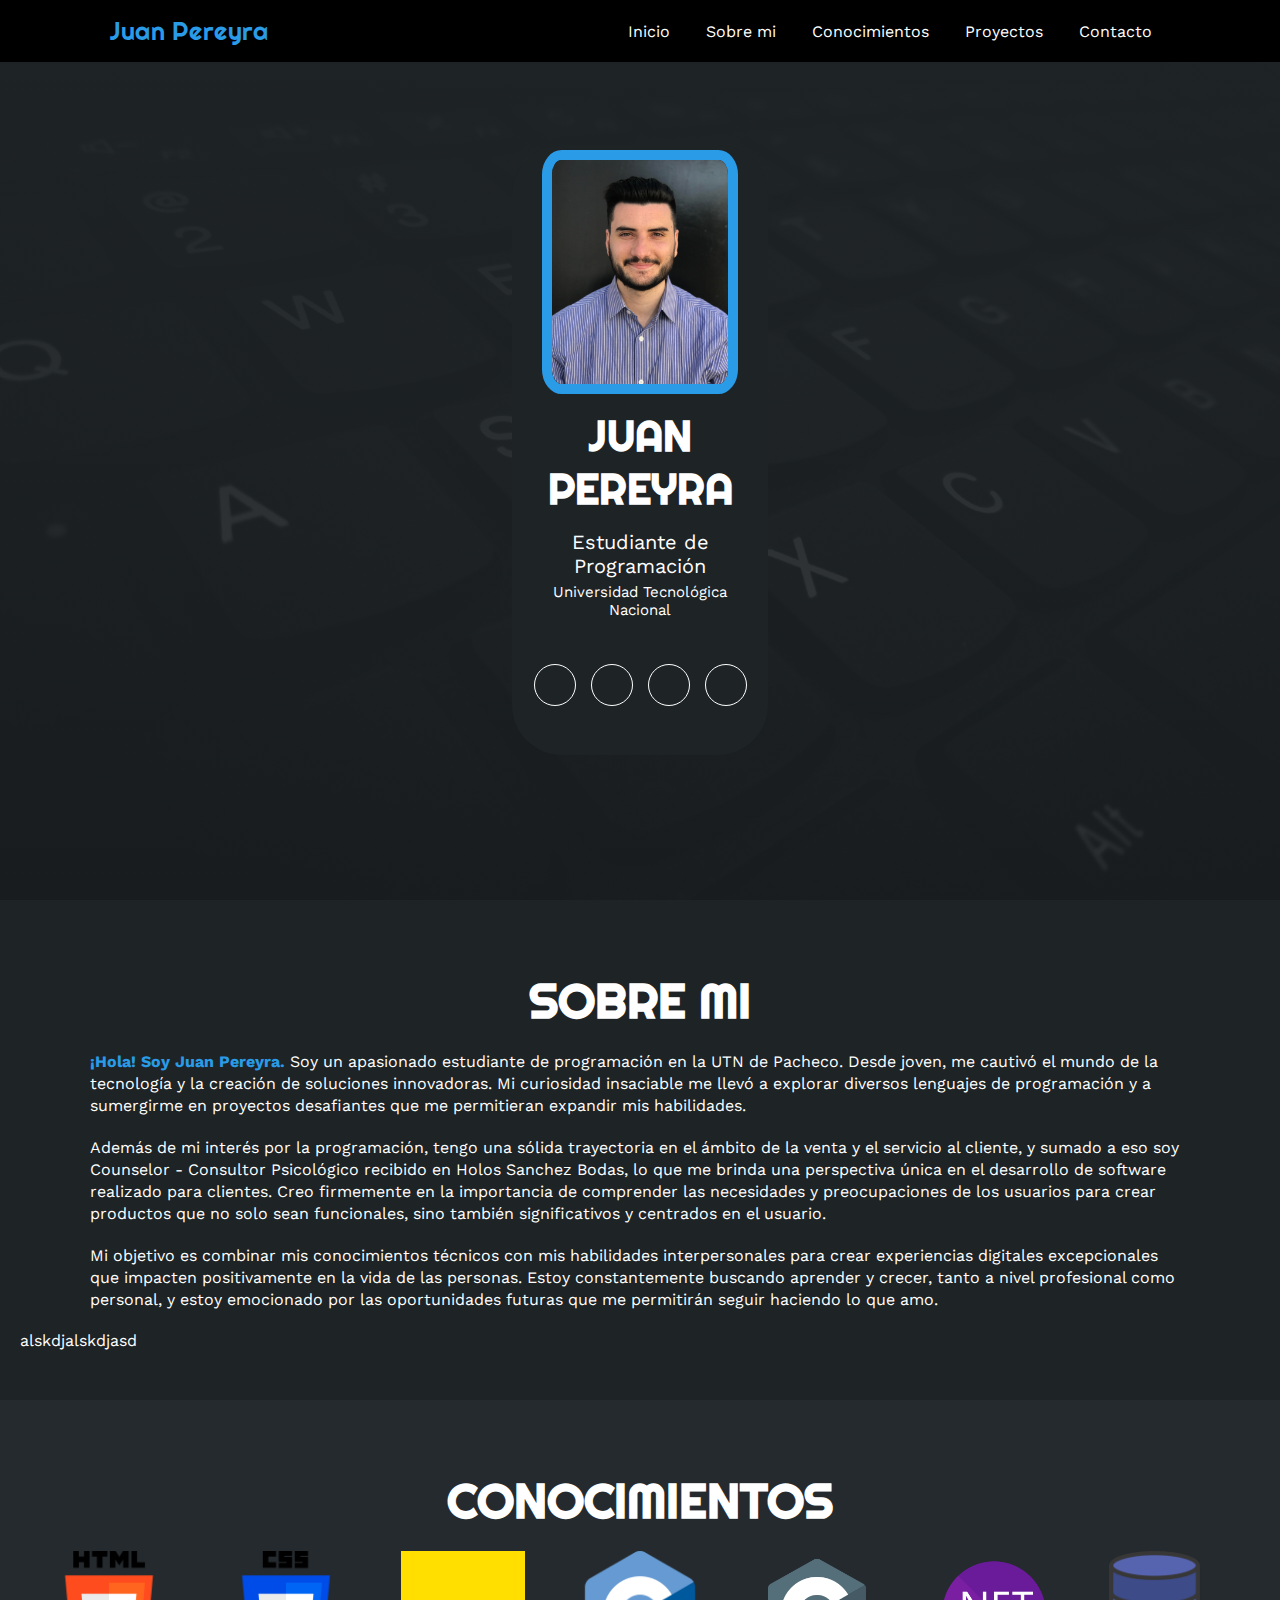
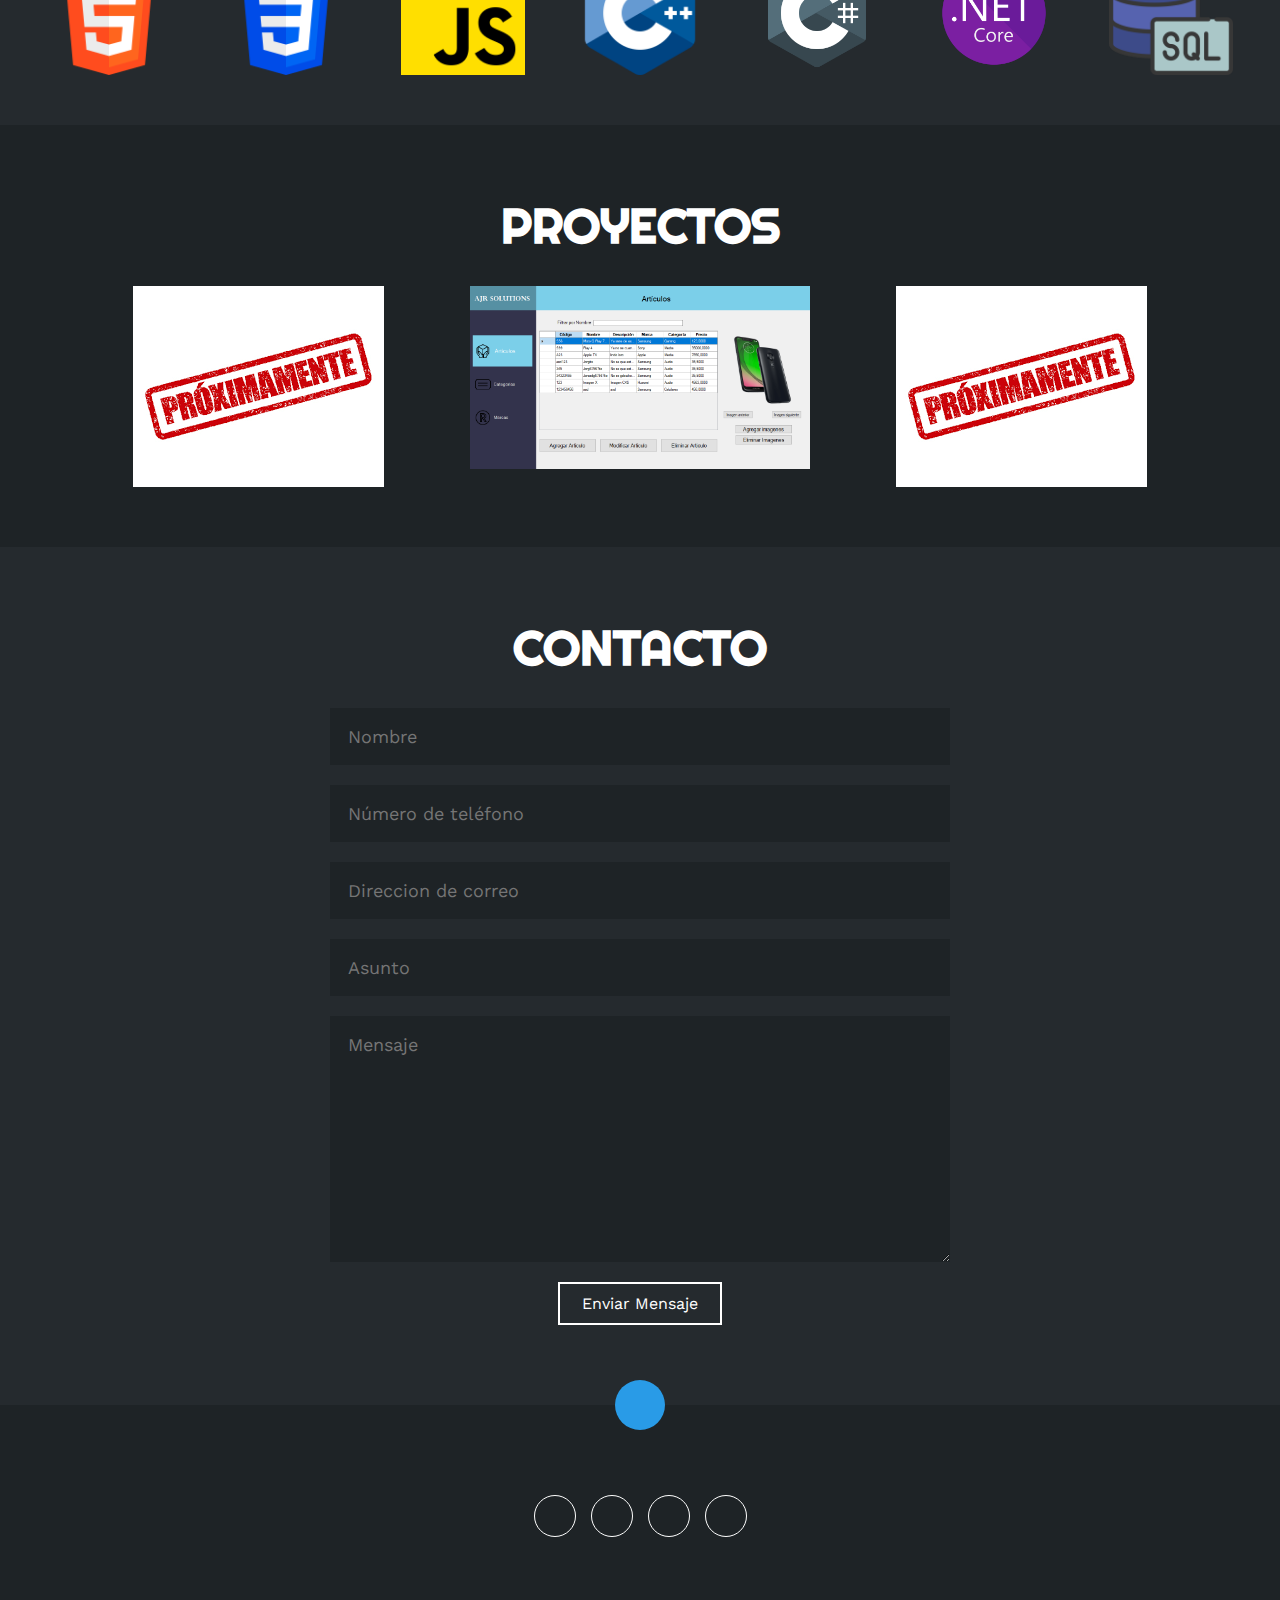
==== commit b8c14bd3: "Cambie boludeces" ====
--- a/index.html
+++ b/index.html
@@ -72,7 +72,7 @@
 
         
 
-        
+        alskdjalskdjasd
         
         
 
@@ -157,7 +157,7 @@
             <a href="https://www.linkedin.com/in/juanpereyrajmp/" target="_blank"><i class="fa-brands fa-linkedin-in"></i></a>
             <a href="https://github.com/juanpereyrajmp" target="_blank"><i class="fa-brands fa-github"></i></a>
             <a href="https://www.instagram.com/juanpereyra.jmp/" target="_blank"><i class="fa-brands fa-instagram"></i></a>
-            <a href="https://wa.link/ef57wp"><i class="fa-brands fa-whatsapp"></i></a>
+            <a href="https://wa.link/ef57wp" target="_blank"><i class="fa-brands fa-whatsapp"></i></a>
         </div>
     </footer>
 </body>
--- a/estilos.css
+++ b/estilos.css
@@ -184,7 +184,7 @@
     justify-content: space-around;
 }
 .proyectos .galeria .proyecto{
-    color: black;
+    color: #fff;
     position: relative;
     max-width: 340px;
     height: fit-content;
@@ -192,7 +192,7 @@
     cursor: pointer;
 }
 .proyectos a{
-    color: black;
+    color: #fff;
 }
 .proyectos .galeria .proyecto img{
     width: 100%;
@@ -204,7 +204,7 @@
     width: 100%;
     height: 100%;
     text-align: center;
-    background: linear-gradient(rgba(6, 48, 77, 0.8), rgba(6, 48, 77, 0.8));
+    background: linear-gradient(rgba(49, 186, 240, 0.8), rgba(49, 186, 240, 0.8));
     display: flex;
     flex-direction: column;
     justify-content: center;
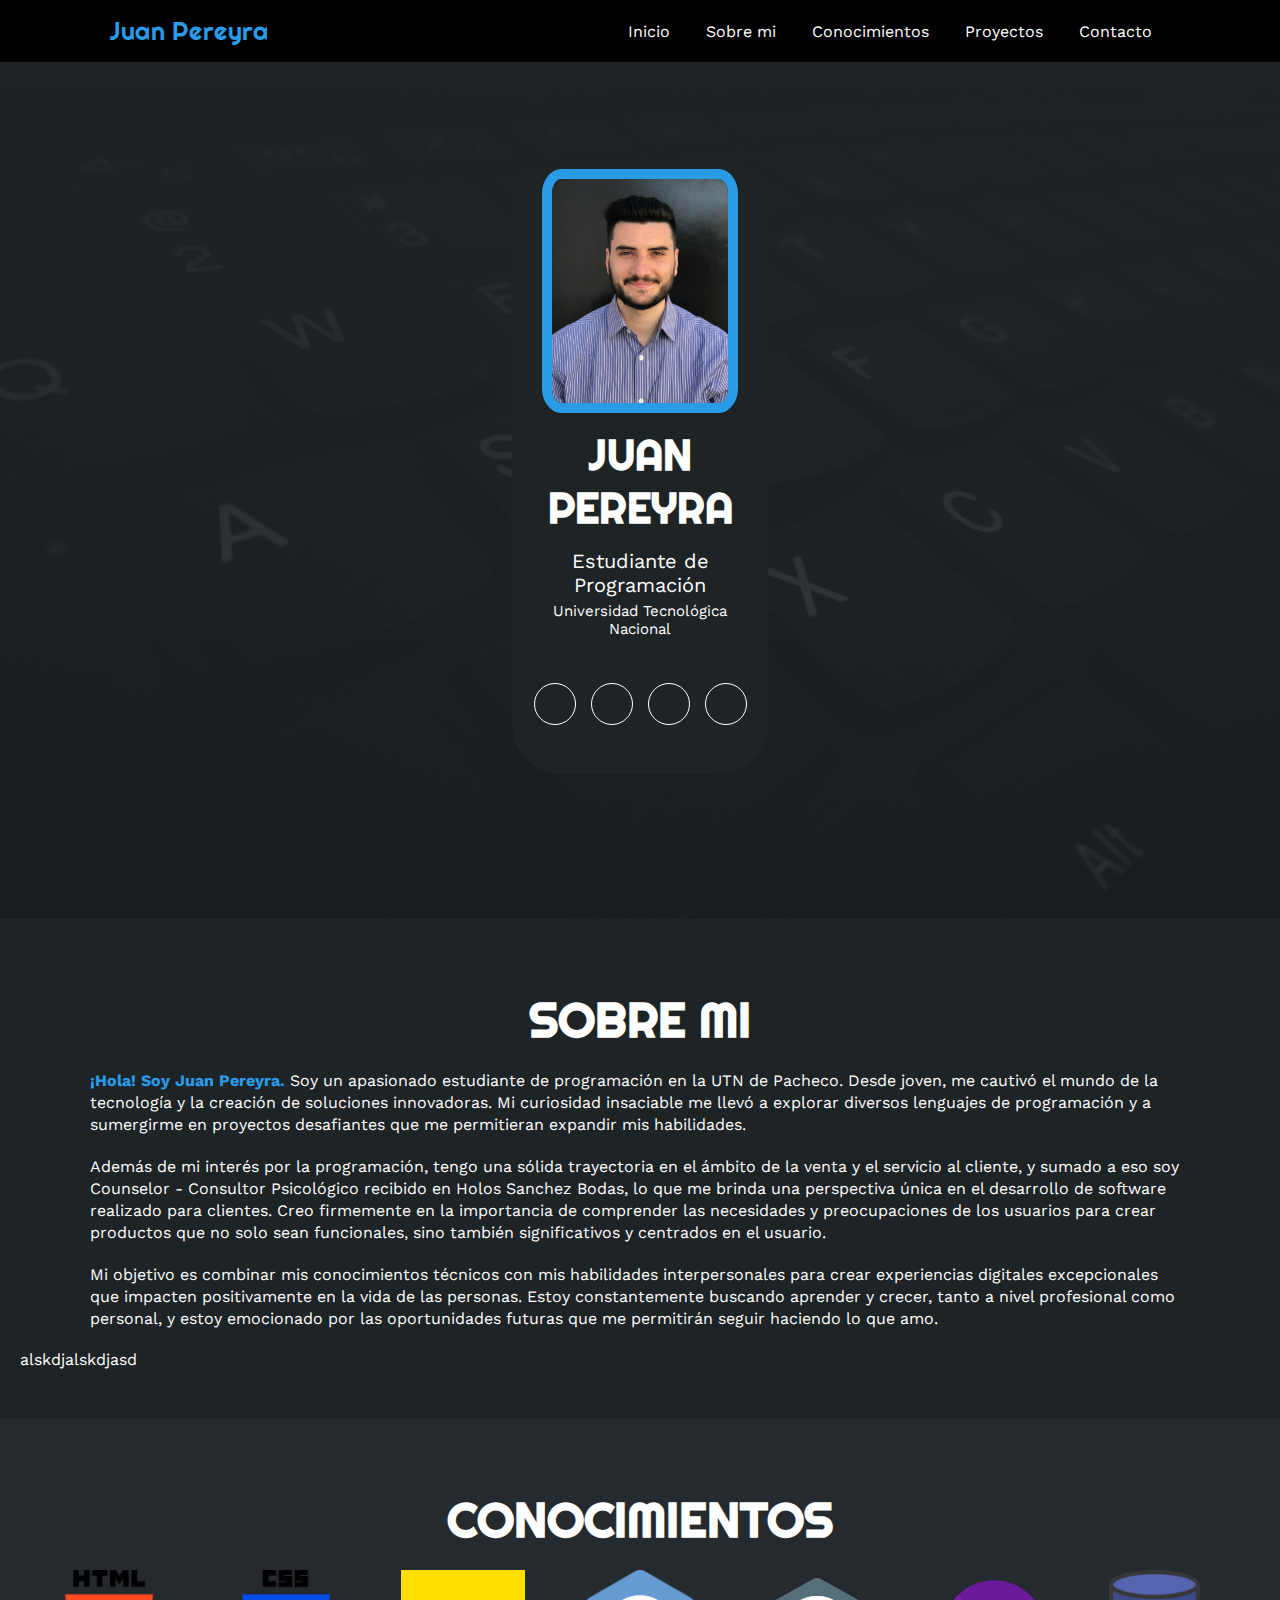
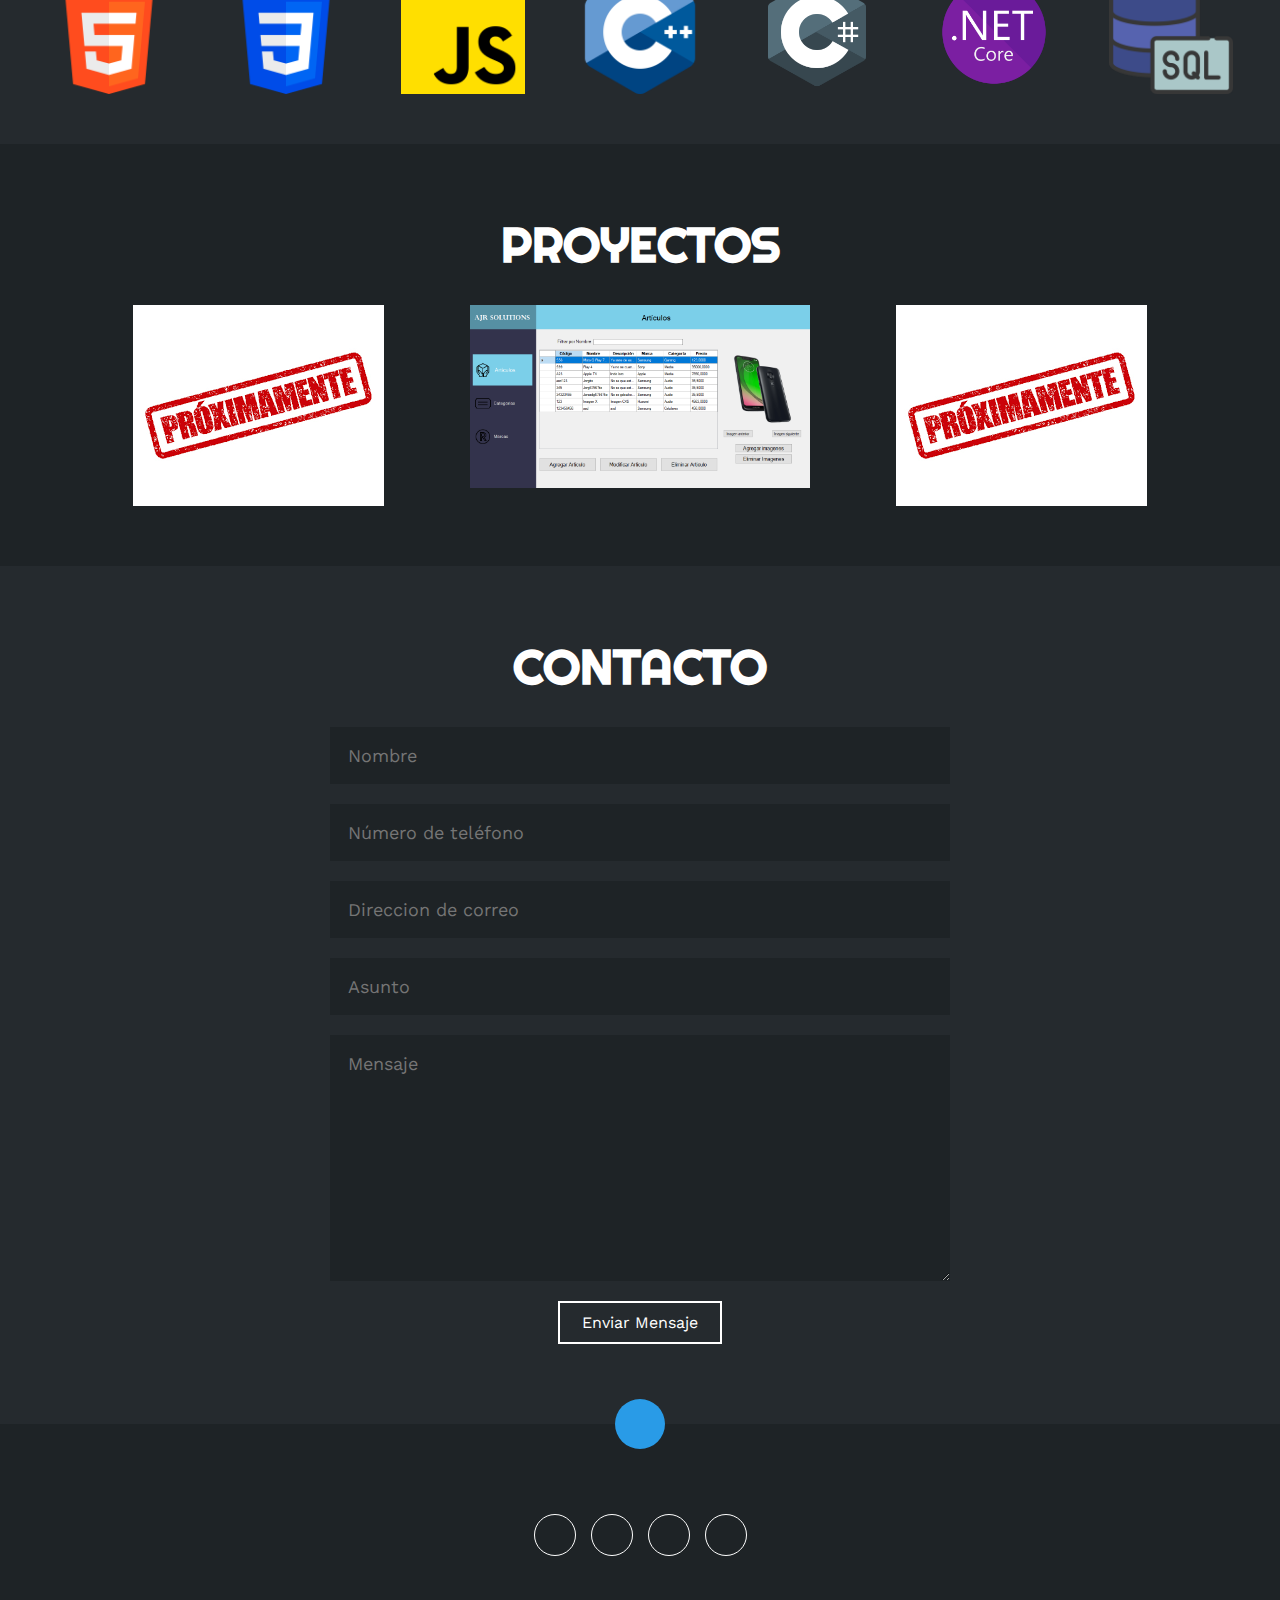
==== commit 9a9229b8: "Update index.html" ====
--- a/index.html
+++ b/index.html
@@ -9,7 +9,7 @@
     <link rel="stylesheet" href="estilos.css">
 </head>
 <body>
-
+hola que tal
     <!-- BARRA DE NAV -->
     <div class="contenedor-header">
         <header>
@@ -161,4 +161,4 @@
         </div>
     </footer>
 </body>
-</html>+</html>
